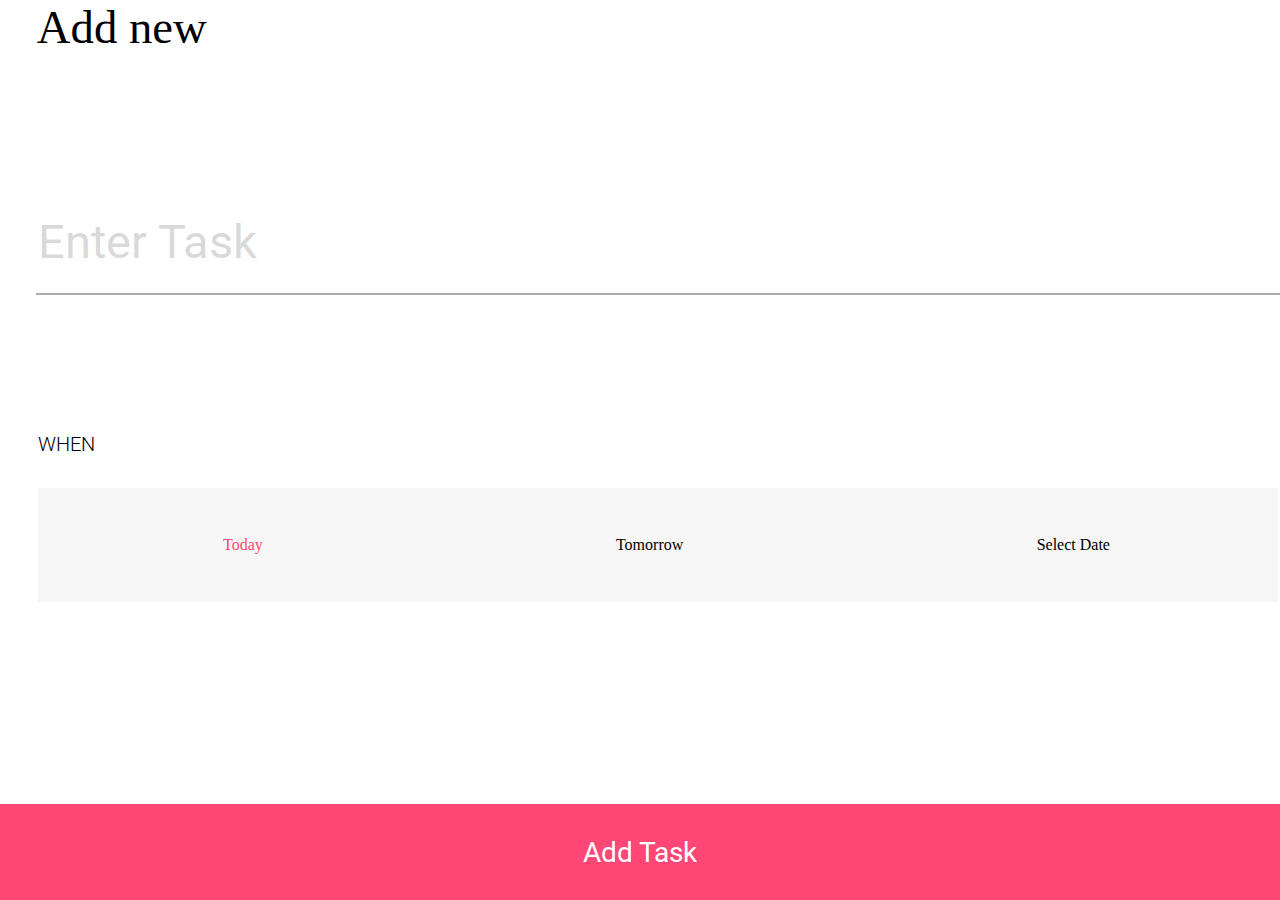
==== new-task.html @ 92814eb4 "Style form" ====
<!DOCTYPE html>
<html lang="en">
  <head>
    <meta charset="UTF-8" />
    <meta http-equiv="X-UA-Compatible" content="IE=edge" />
    <meta name="viewport" content="width=device-width, initial-scale=1.0" />
    <link rel="stylesheet" href="styles.css" />
    <title>New Task</title>
  </head>
  <body>
    <div class="addTask-container">
      <h1>Add new</h1>
      <form class="form">
        <div class="form__form-control">
          <label for="task">Description</label>
          <input type="text" id="task" placeholder="Enter Task" />
        </div>
        <fieldset class="form__fieldset fieldset">
          <legend>WHEN</legend>
          <div class="fieldset__radio-items fieldset__radio-items--bgcolor">
            <label>
              <input type="radio" value="today" name="when" checked />
              <span>Today</span>
            </label>
            <label>
              <input type="radio" value="tomorrow" name="when" />
              <span>Tomorrow</span>
            </label>
            <label>
              <input type="radio" value="selectDate" name="when" />
              <span>Select Date</span>
            </label>
          </div>
        </fieldset>
        <button class="form__btn form__btn--red" type="submit">Add Task</button>
      </form>
    </div>
  </body>
</html>
---- styles.css ----
@import url("https://fonts.googleapis.com/css2?family=Montserrat:wght@600&family=Roboto:wght@400;500;900&display=swap");

:root {
  --ff-primary: "Roboto", sans-serif;
  --fw-primary-medium: 300;
  --fw-primary-bold: 900;
  --ff-secondary: "Montserrat", sans-serif;
  --fw-secondary-semi-bold: 400;
  --fc-primary: #fe4775;
  --fc-secondary: #161060;
  --fc-text-primary: #393939;
  --fc-text-secondary: #111;
  --fc-content-passive: #d4d4d4;
}

*,
*::after,
*::before {
  box-sizing: border-box;
}
input,
button,
select,
optgroup,
textarea {
  margin: 0;
  font-family: var(--ff-primary);
}

ul,
h1 {
  margin: 0;
  padding: 0;
}
h1 {
  padding-left: 2.3rem;
  font-size: 2.92rem;
  font-weight: var(--fw-primary-medium);
}

h2 {
  font-size: 2.67rem;
  font-weight: var(--fw-primary-medium);
}

h3 {
  font-size: 1.25rem;
  font-weight: var(--fw-primary-bold);
}

h4 {
  font-family: var(--ff-secondary);
  font-size: 1.25rem;
  font-weight: var(--fw-secondary-semi-bold);
}

body {
  margin: 0;
  padding: 0;
  height: 100vh;
}

.icon {
  border: none;
  background-color: transparent;
}
.nav-item {
  font-family: var(--ff-primary);
  font-size: 1rem;
  color: rgba(0, 0, 0, 0.2);
  text-transform: uppercase;
  text-decoration: none;
  writing-mode: vertical-rl;
  transform: rotate(-180deg);
  letter-spacing: 0.2rem;
}
.nav-item--active {
  color: var(--fc-primary);
}
.task-item__text {
  font-size: 1.55rem;
  color: var(--fc-text-primary);
}
.task-item__checkbox[type="checkbox"]:checked + .task-item__text {
  text-decoration: line-through;
  text-decoration-color: var(--fc-primary);
  text-decoration-thickness: 0.2rem;
}

.task-item__checkbox {
  opacity: 0;
  width: 0;
  height: 0;
}

.tasksList {
  padding: 2rem 2rem;
  background-color: rgba(212, 212, 212, 0.2);
  list-style-type: none;
}
.tasksList__item {
  padding-bottom: 2rem;
}

.container {
  display: grid;
  height: 100%;
  grid-template-columns: 1fr 5fr;
  grid-template-rows: 1fr 1fr 4fr 1fr;
}

.menuButton {
  grid-column: 1/3;
  justify-self: start;
  padding-left: 1rem;
}

.taskMenu {
  grid-column: 1/3;
  display: grid;
  grid-auto-flow: column;
  justify-content: space-between;
  padding: 1rem;
}

.notifyButton {
  align-self: start;
}

.navList {
  grid-column: 1/2;
  grid-row: span 2;
  display: grid;
  place-items: center;
  list-style-type: none;
}

.taskList {
  grid-column: 2/3;
  grid-row: span 2;
}

.button {
  width: 7.36rem;
  height: 6.08rem;
  background-color: var(--fc-primary);
  position: absolute;
  left: calc(100% - 7.36rem);
  top: calc(100% - 6.08rem);
  border-top-left-radius: 11px;
  display: flex;
  justify-content: center;
  padding: 2rem 0;
  border: 0;
}

.button__plus {
  align-self: center;
}

.form {
  display: grid;
  grid-template-columns: 2.25rem 1fr;
  grid-template-rows: 1fr 1fr 1fr;
}

.form__form-control {
  display: flex;
  flex-direction: column;
  grid-row: 1;
  grid-column: 2;
}

.form__form-control input {
  border: none;
  border-bottom: 0.15rem solid rgba(52, 45, 47, 0.4);
  padding-top: 3rem;
  width: 100%;
  padding-bottom: 2rem;
}

.form__form-control input:focus {
  outline: none;
}

.form__form-control input::placeholder {
  font-size: 2.92rem;
  color: rgba(57, 57, 57, 0.2);
}

.form__form-control label {
  font-family: var(--ff-primary);
  font-size: 2.92rem;
  color: rgba(57, 57, 57, 0.4);
  clip: rect(0 0 0 0);
  clip-path: inset(50%);
  height: 1px;
  overflow: hidden;
  position: absolute;
  white-space: nowrap;
  width: 1px;
}

.form__fieldset {
  grid-row: 2 /3;
  grid-column: 2;
}

.form__fieldset legend {
  font-family: var(--ff-primary);
  font-weight: var(--fw-primary-medium);
  font-size: 1.25rem;
  color: black;
  padding: 2rem 0;
}

.fieldset {
  border: 0;
  padding: 0;
}

.fieldset__radio-items {
  display: flex;
  justify-content: space-around;
  padding: 3rem 0;
}

.fieldset__radio-items--bgcolor {
  background-color: rgba(212, 212, 212, 0.2);
}

.form__btn {
  grid-row: 4;
  grid-column: span 2;
  color: white;
  font-size: 1.75rem;
  border: none;
  height: 6rem;
}

.form__btn--red {
  background-color: var(--fc-primary);
}

input[type="radio"] {
  opacity: 0;
  width: 1em;
  height: 1em;
}

input[type="radio"]:checked + span {
  color: rgb(254, 71, 117);
}

input [type="text"] {
  font-size: 1rem;
}

.addTask-container {
  height: 100%;
  display: grid;
  align-content: space-between;
}
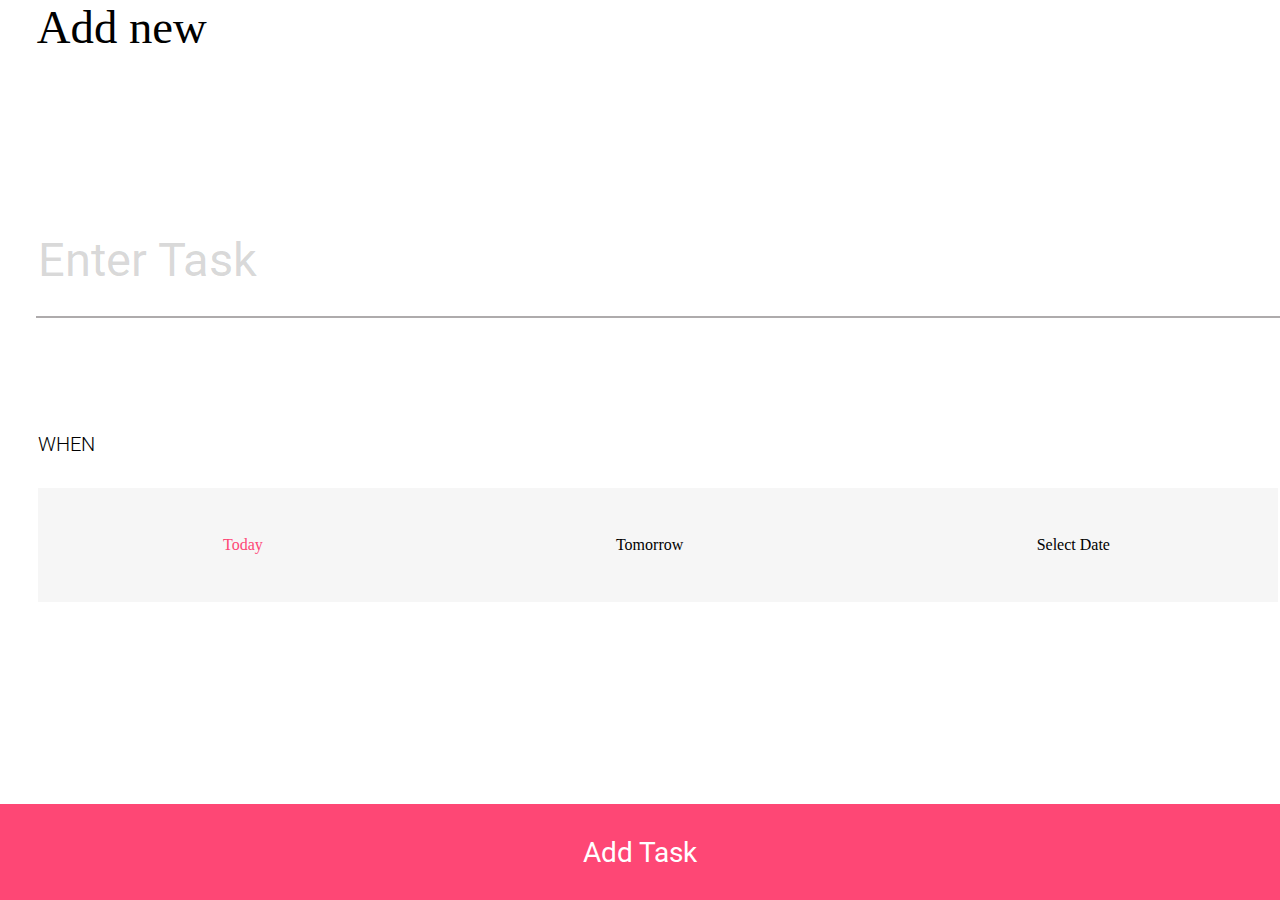
==== commit 160a9d71: "Bind js to html" ====
--- a/new-task.html
+++ b/new-task.html
@@ -6,6 +6,7 @@
     <meta name="viewport" content="width=device-width, initial-scale=1.0" />
     <link rel="stylesheet" href="styles.css" />
     <title>New Task</title>
+    <script src="/.new.js" defer="true"></script>
   </head>
   <body>
     <div class="addTask-container">
--- a/styles.css
+++ b/styles.css
@@ -177,6 +177,7 @@
   padding-top: 3rem;
   width: 100%;
   padding-bottom: 2rem;
+  font-size: 2rem;
 }
 
 .form__form-control input:focus {
@@ -252,10 +253,6 @@
   color: rgb(254, 71, 117);
 }
 
-input [type="text"] {
-  font-size: 1rem;
-}
-
 .addTask-container {
   height: 100%;
   display: grid;
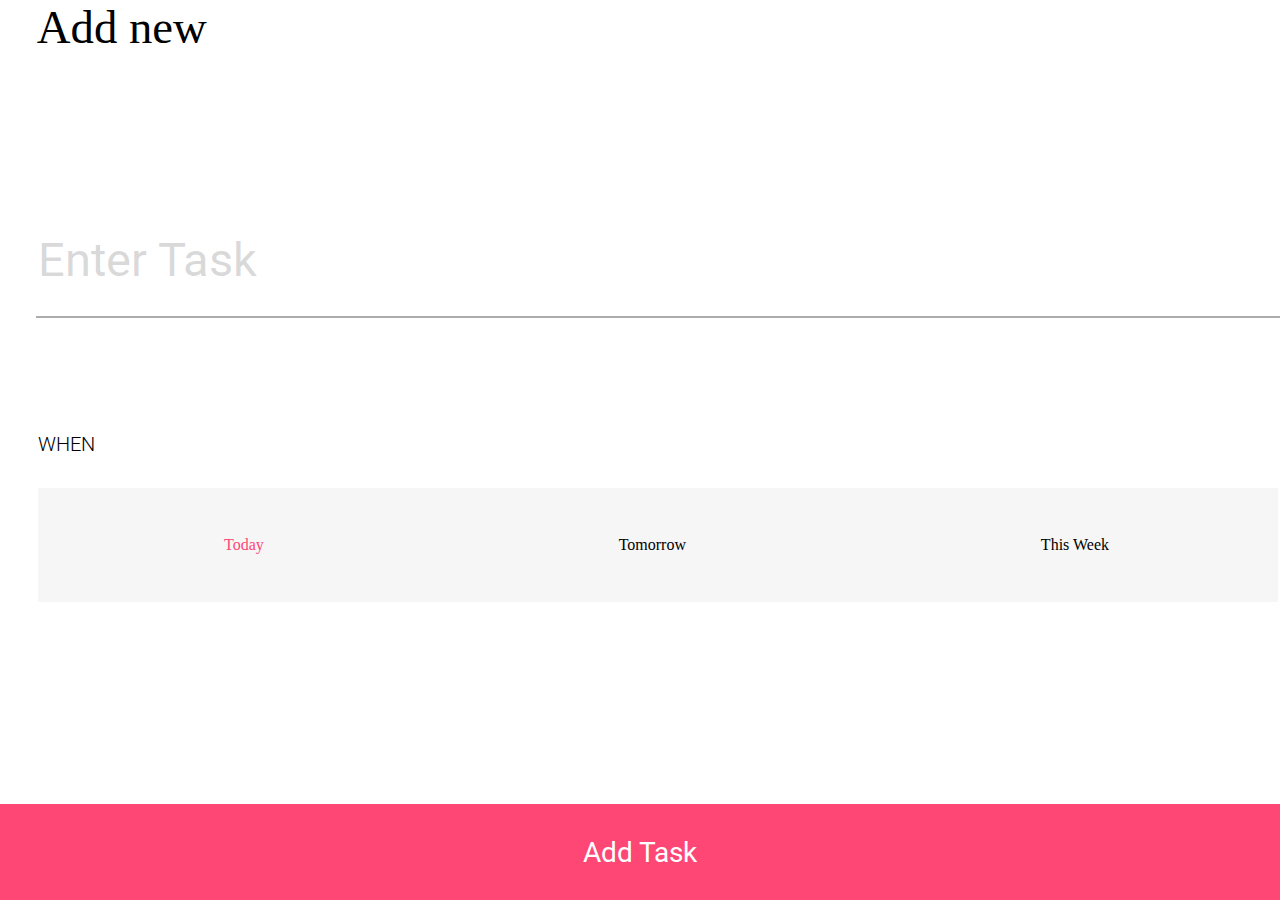
==== commit 009f0c24: "1. Save data to Local storage. 2) get data from LS. 3) Filter data" ====
--- a/new-task.html
+++ b/new-task.html
@@ -6,7 +6,6 @@
     <meta name="viewport" content="width=device-width, initial-scale=1.0" />
     <link rel="stylesheet" href="styles.css" />
     <title>New Task</title>
-    <script src="/.new.js" defer="true"></script>
   </head>
   <body>
     <div class="addTask-container">
@@ -28,13 +27,14 @@
               <span>Tomorrow</span>
             </label>
             <label>
-              <input type="radio" value="selectDate" name="when" />
-              <span>Select Date</span>
+              <input type="radio" value="this week" name="when" />
+              <span>This Week</span>
             </label>
           </div>
         </fieldset>
         <button class="form__btn form__btn--red" type="submit">Add Task</button>
       </form>
     </div>
+    <script type="module" src="/new.js" defer="true"></script>
   </body>
 </html>
